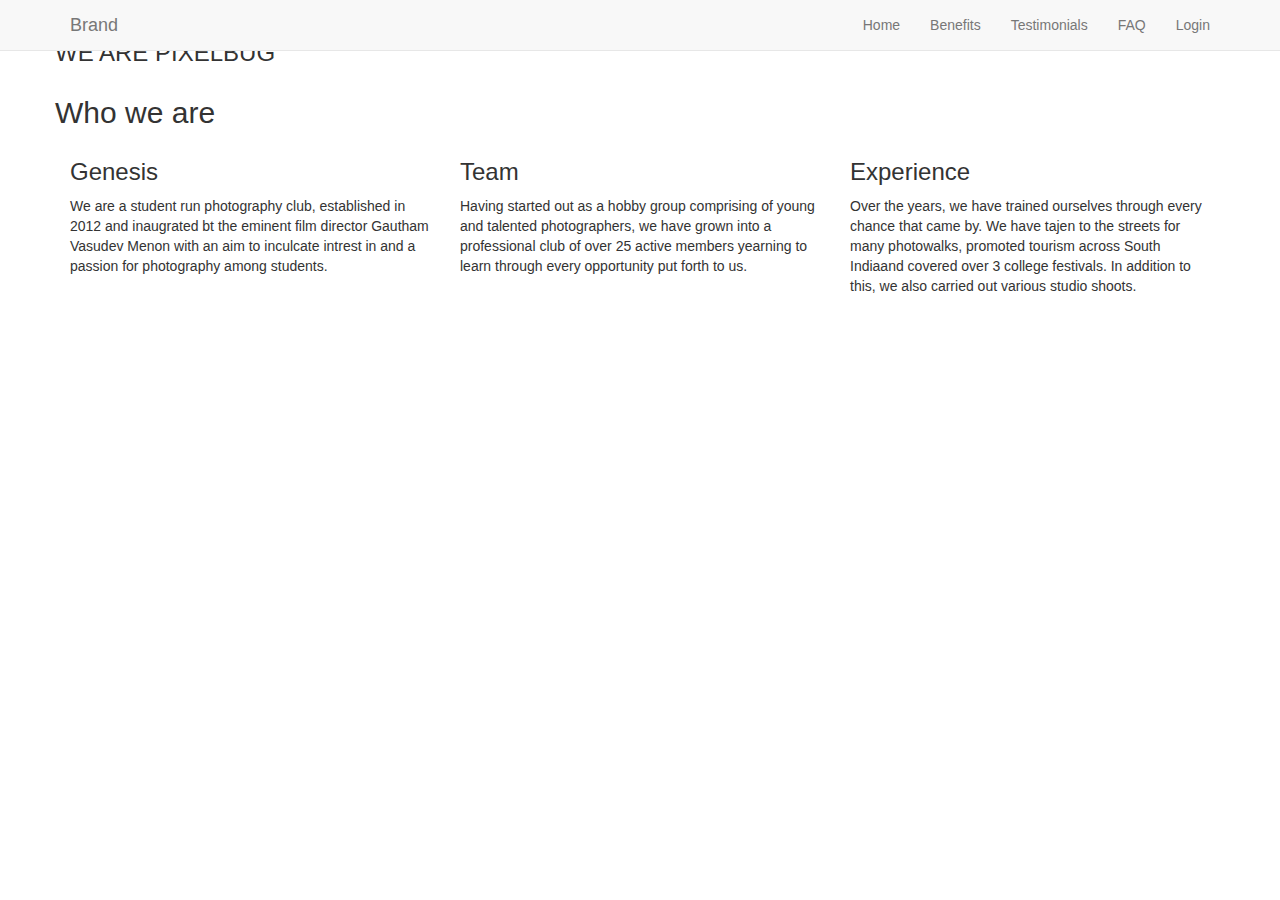
==== index.html @ 9ac20cf8 "what we do section" ====
<!DOCTYPE html>
<html>
<head>
	<meta charset="UTF-8">
	<meta name="viewport" content="width=device-width, initial-scale=1.0">
	<title>Pixelbug</title>
	<script type="text/javascript" src="https://code.jquery.com/jquery-2.2.0.min.js"></script>
	<link rel="stylesheet" type="text/css" href="https://maxcdn.bootstrapcdn.com/bootstrap/3.3.6/css/bootstrap.min.css">
	<script type="text/javascript" scr="https://maxcdn.bootstrapcdn.com/bootstrap/3.3.6/js/bootstrap.min.js"></script>

	<!--FONTS-->
	<link href='https://fonts.googleapis.com/css?family=Oxygen:400,700' rel='stylesheet' type='text/css'>
	<link href='https://fonts.googleapis.com/css?family=Montserrat:400,700' rel='stylesheet' type='text/css'>
	
	<!--Style Sheet-->
	<link rel="stylesheet" type="text/css" href="css/style.css">
</head>
<body>

<nav class="navbar navbar-default navbar-fixed-top">
  <div class="container">
    <!-- Brand and toggle get grouped for better mobile display -->
    <div class="navbar-header">
      <button type="button" class="navbar-toggle collapsed" data-toggle="collapse" data-target="#bs-example-navbar-collapse-1" aria-expanded="false">
        <span class="sr-only">Toggle navigation</span>
        <span class="icon-bar"></span>
        <span class="icon-bar"></span>
        <span class="icon-bar"></span>
      </button>
      <a class="navbar-brand" href="#">Brand</a>
    </div>

    <!-- Collect the nav links, forms, and other content for toggling -->
    <div class="collapse navbar-collapse" id="bs-example-navbar-collapse-1">
      <ul class="nav navbar-nav navbar-right">
        <li><a href="#us">Home<span class="sr-only">(current)</span></a></li>
        <li><a href="#benefits">Benefits</a></li>
        <li><a href="#testimonial">Testimonials</a></li>
      	<li><a href="#faq">FAQ</a></li>
      	<li><a href="login.html">Login</a></li>
      </ul>
    </div><!-- /.navbar-collapse -->
  </div><!-- /.container-fluid -->
</nav>

<header>
 	<div class="container">
 		<div class="row">
 			<img src="images/pixelbug-logo.png">
 			<h3>WE ARE PIXELBUG</h3>
 		</div>
 	</div>
 </header>

<section id="who">
 <div class="container">
 	<div class="row">
 		<h2>Who we are</h2>
 		<div class="col-md-4">
 			<h3>Genesis</h3>
 			<p>We are a student run photography club, established in 2012 and inaugrated bt the eminent film director Gautham Vasudev Menon with an aim to inculcate intrest in and a passion for photography among students.</p>
 		</div>
 		<div class="col-md-4">
 			<h3>Team</h3>
 			<p>Having started out as a hobby group comprising of young and talented photographers, we have grown into a professional club of over 25 active members yearning to learn through every opportunity put forth to us.</p>
 		</div>
 		<div class="col-md-4">
 			<h3>Experience</h3>
 			<p>Over the years, we have trained ourselves through every chance that came by. We have tajen to the streets for many photowalks, promoted tourism across South Indiaand covered over 3 college festivals. In addition to this, we also carried out various studio shoots.</p>
 		</div> 		
 	</div>
 </div>
</section>

<section id="what">
	<div class="container">
		<div></div>
		
	</div>
</section>



</body>
</html>
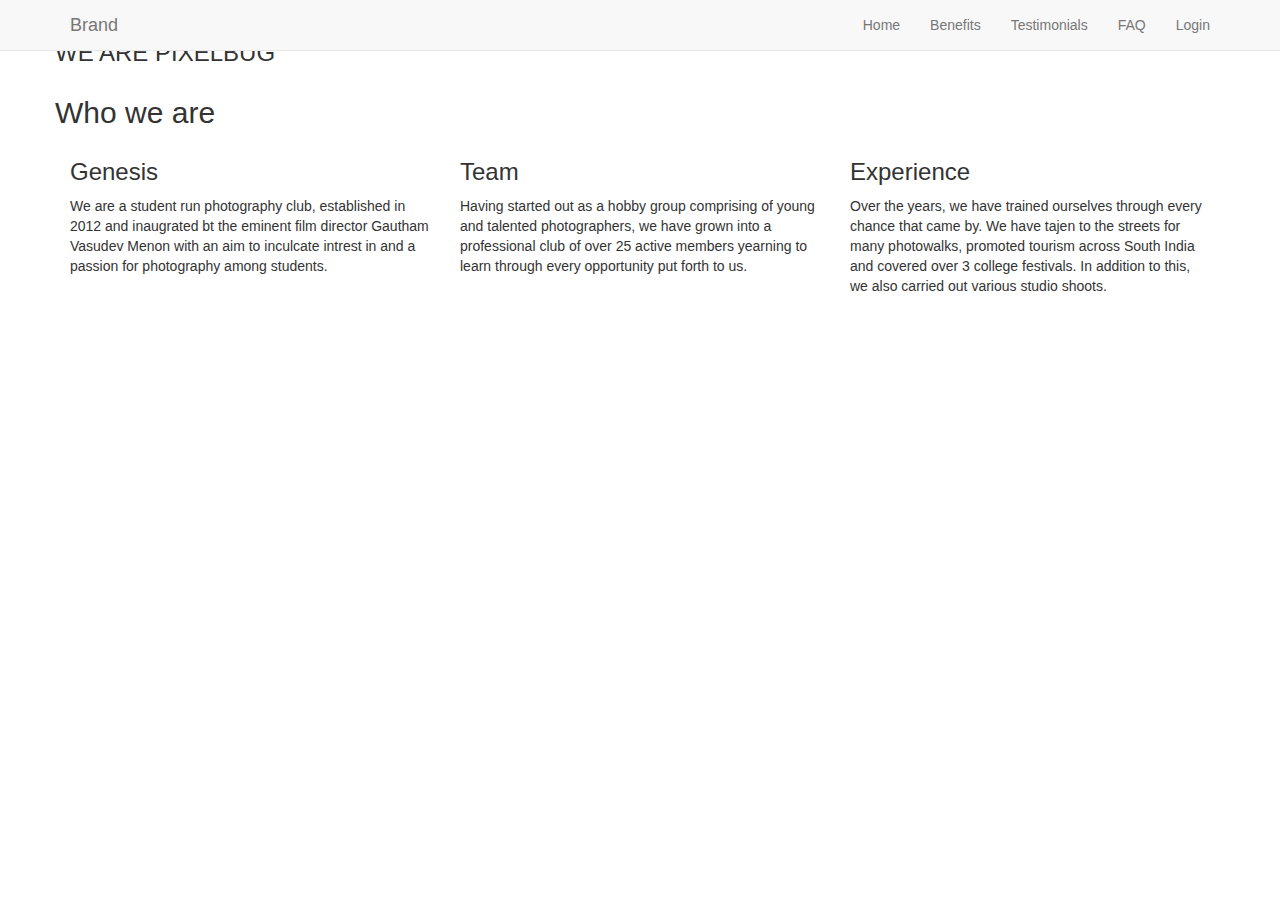
==== commit a876e718: "what we do section" ====
--- a/index.html
+++ b/index.html
@@ -66,7 +66,7 @@
  		</div>
  		<div class="col-md-4">
  			<h3>Experience</h3>
- 			<p>Over the years, we have trained ourselves through every chance that came by. We have tajen to the streets for many photowalks, promoted tourism across South Indiaand covered over 3 college festivals. In addition to this, we also carried out various studio shoots.</p>
+ 			<p>Over the years, we have trained ourselves through every chance that came by. We have tajen to the streets for many photowalks, promoted tourism across South India and covered over 3 college festivals. In addition to this, we also carried out various studio shoots.</p>
  		</div> 		
  	</div>
  </div>
@@ -74,8 +74,9 @@
 
 <section id="what">
 	<div class="container">
-		<div></div>
-		
+		<div>
+			
+		</div>
 	</div>
 </section>
 
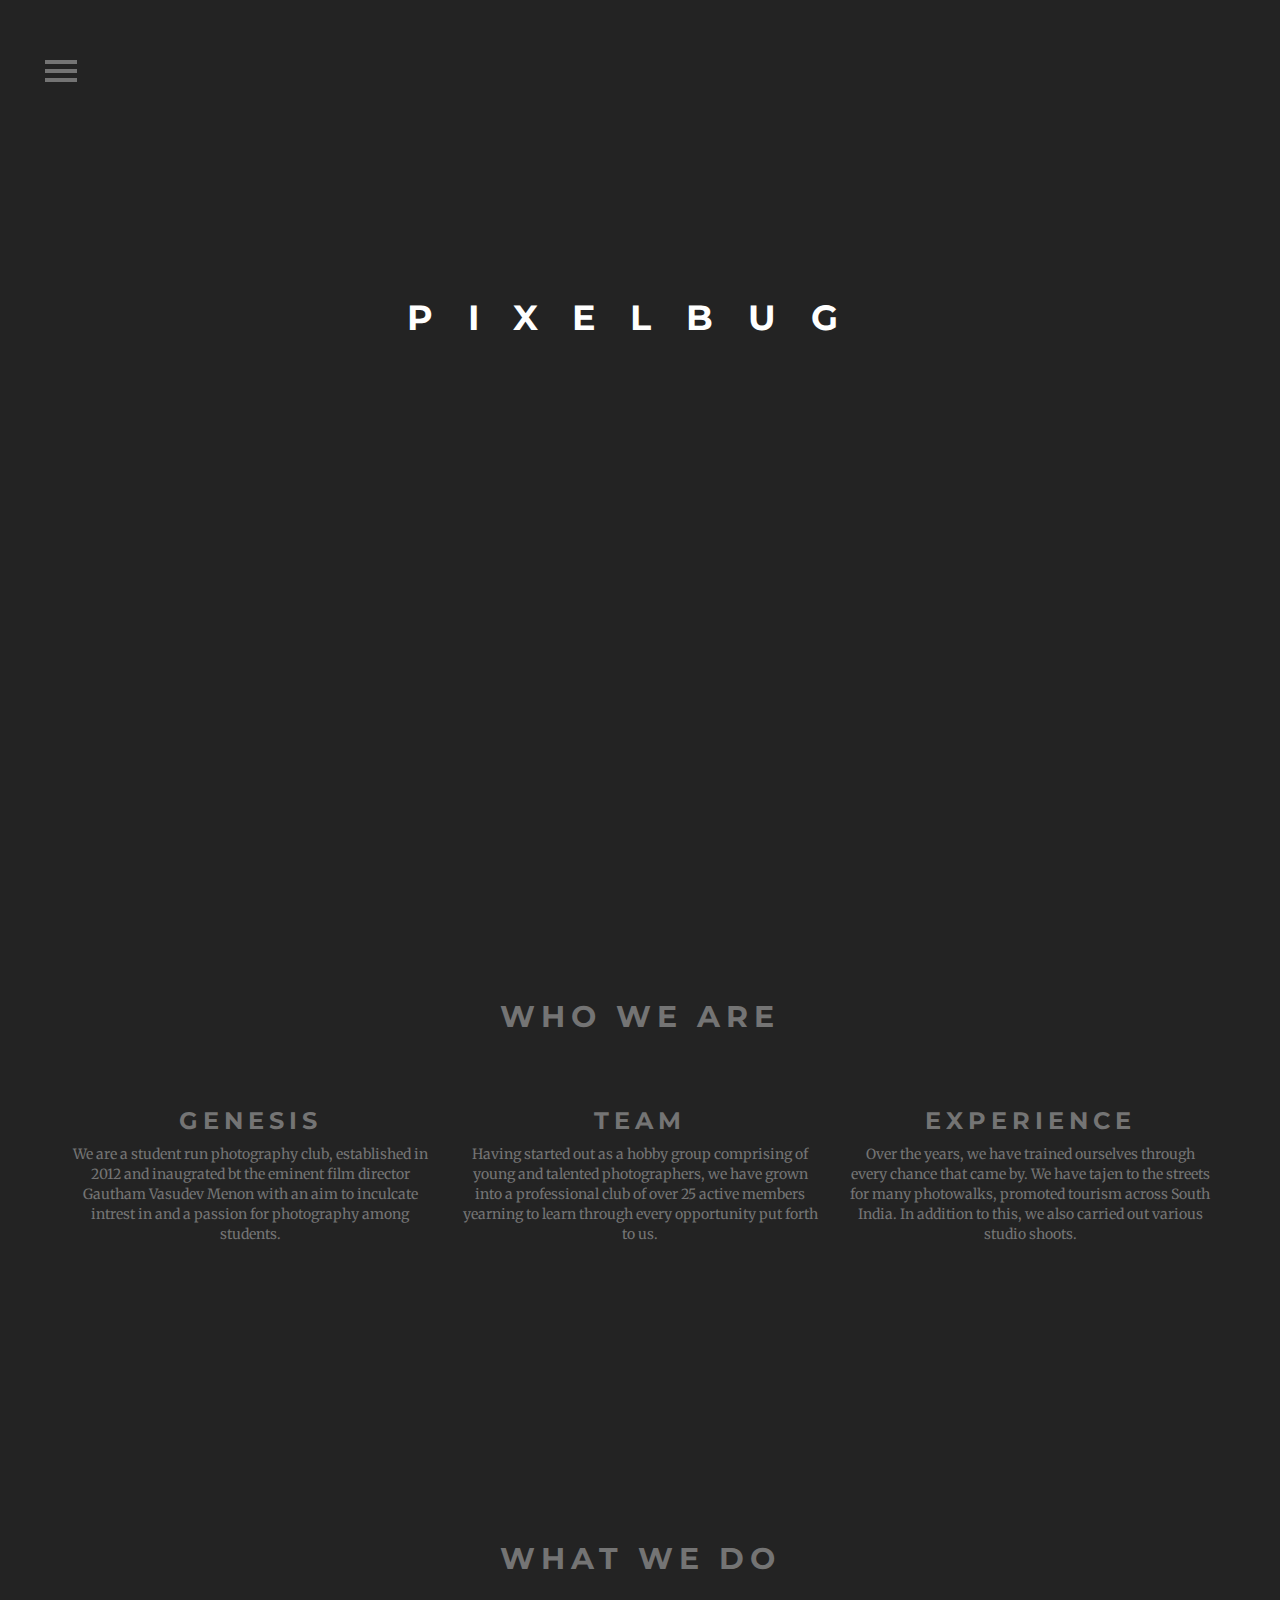
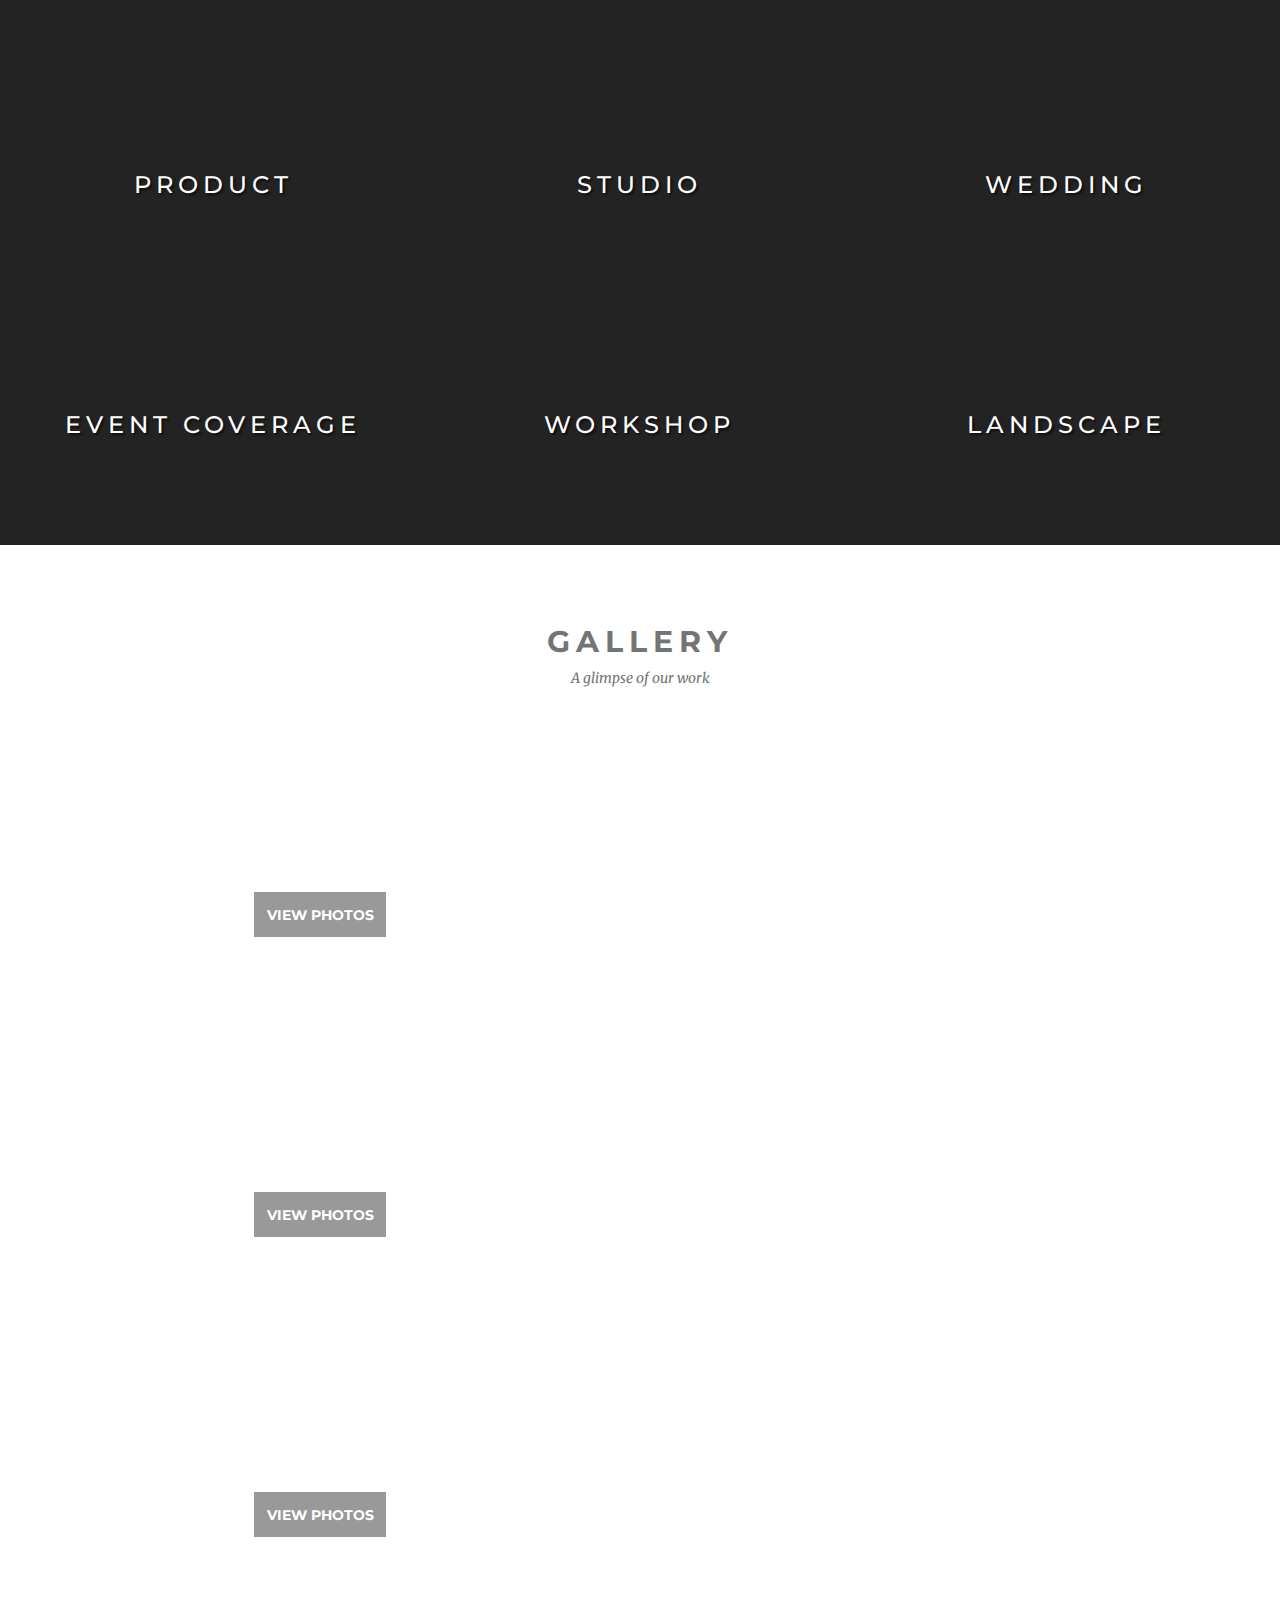
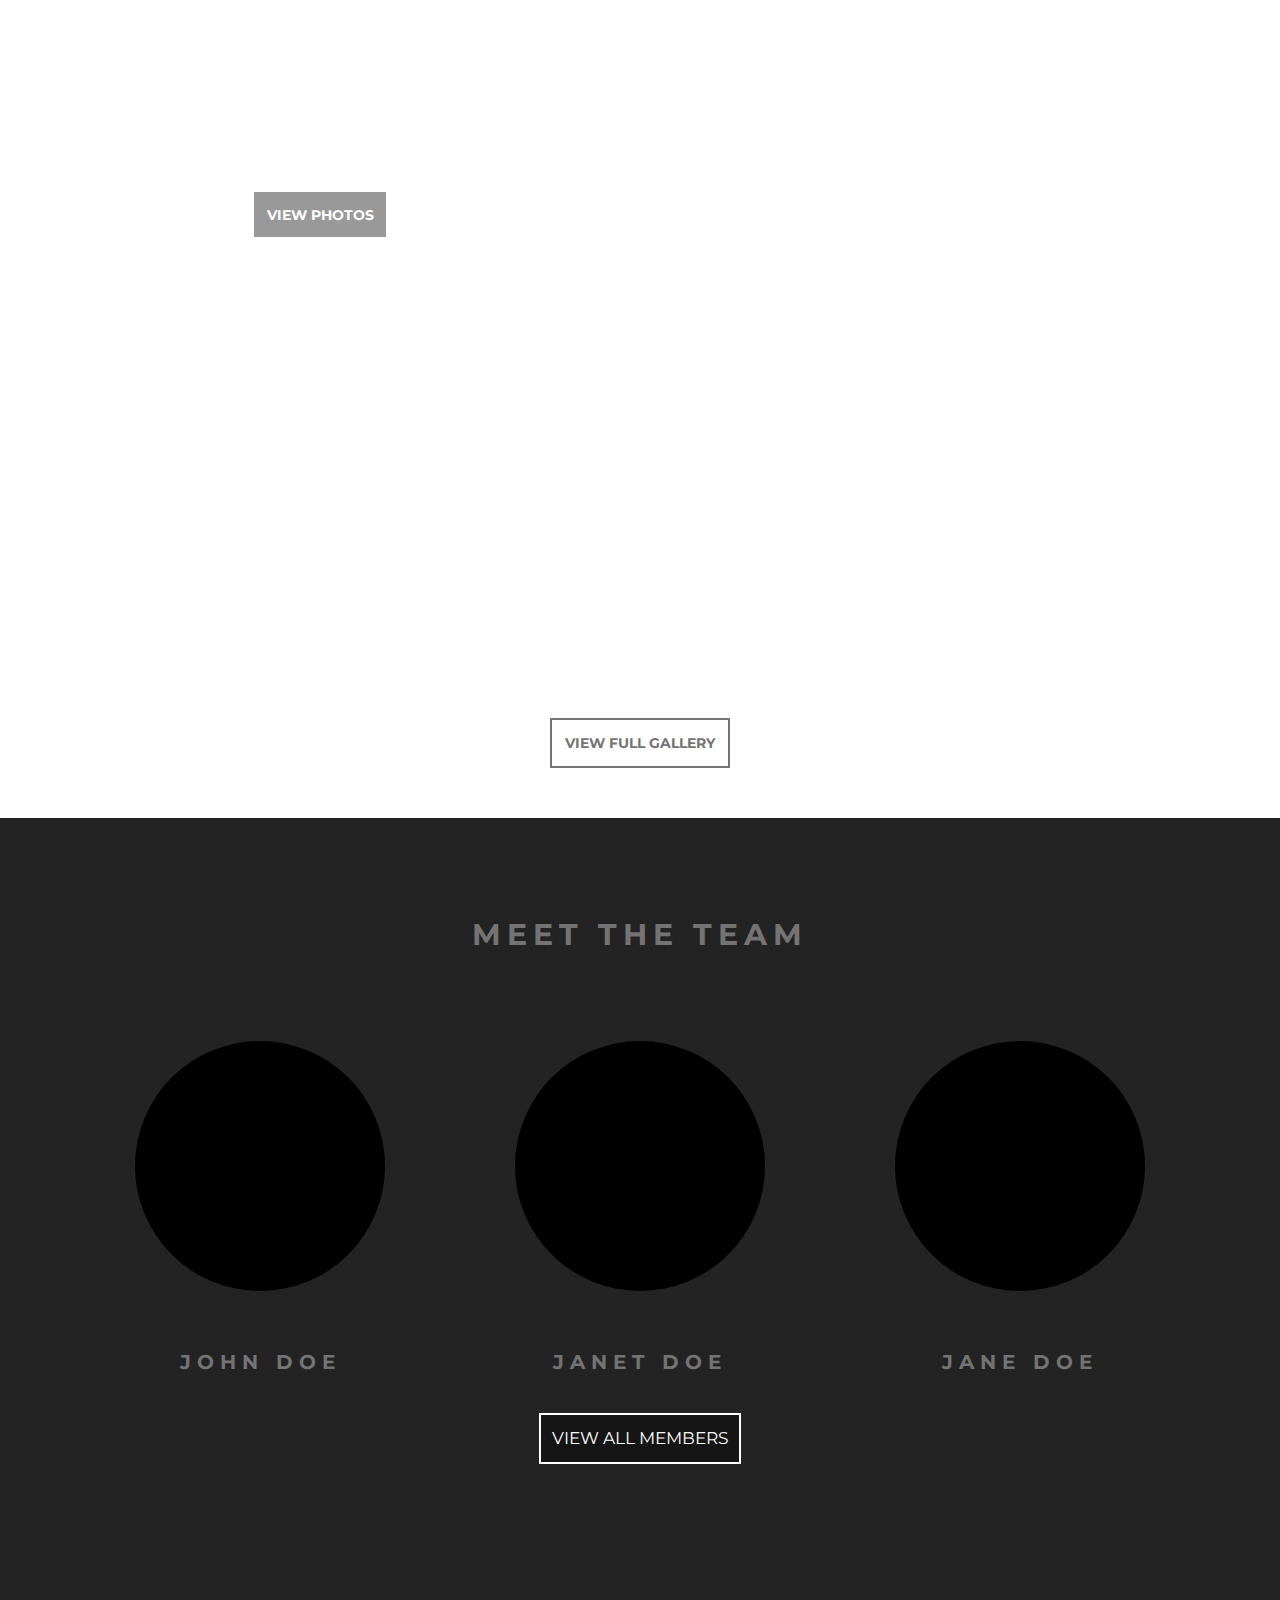
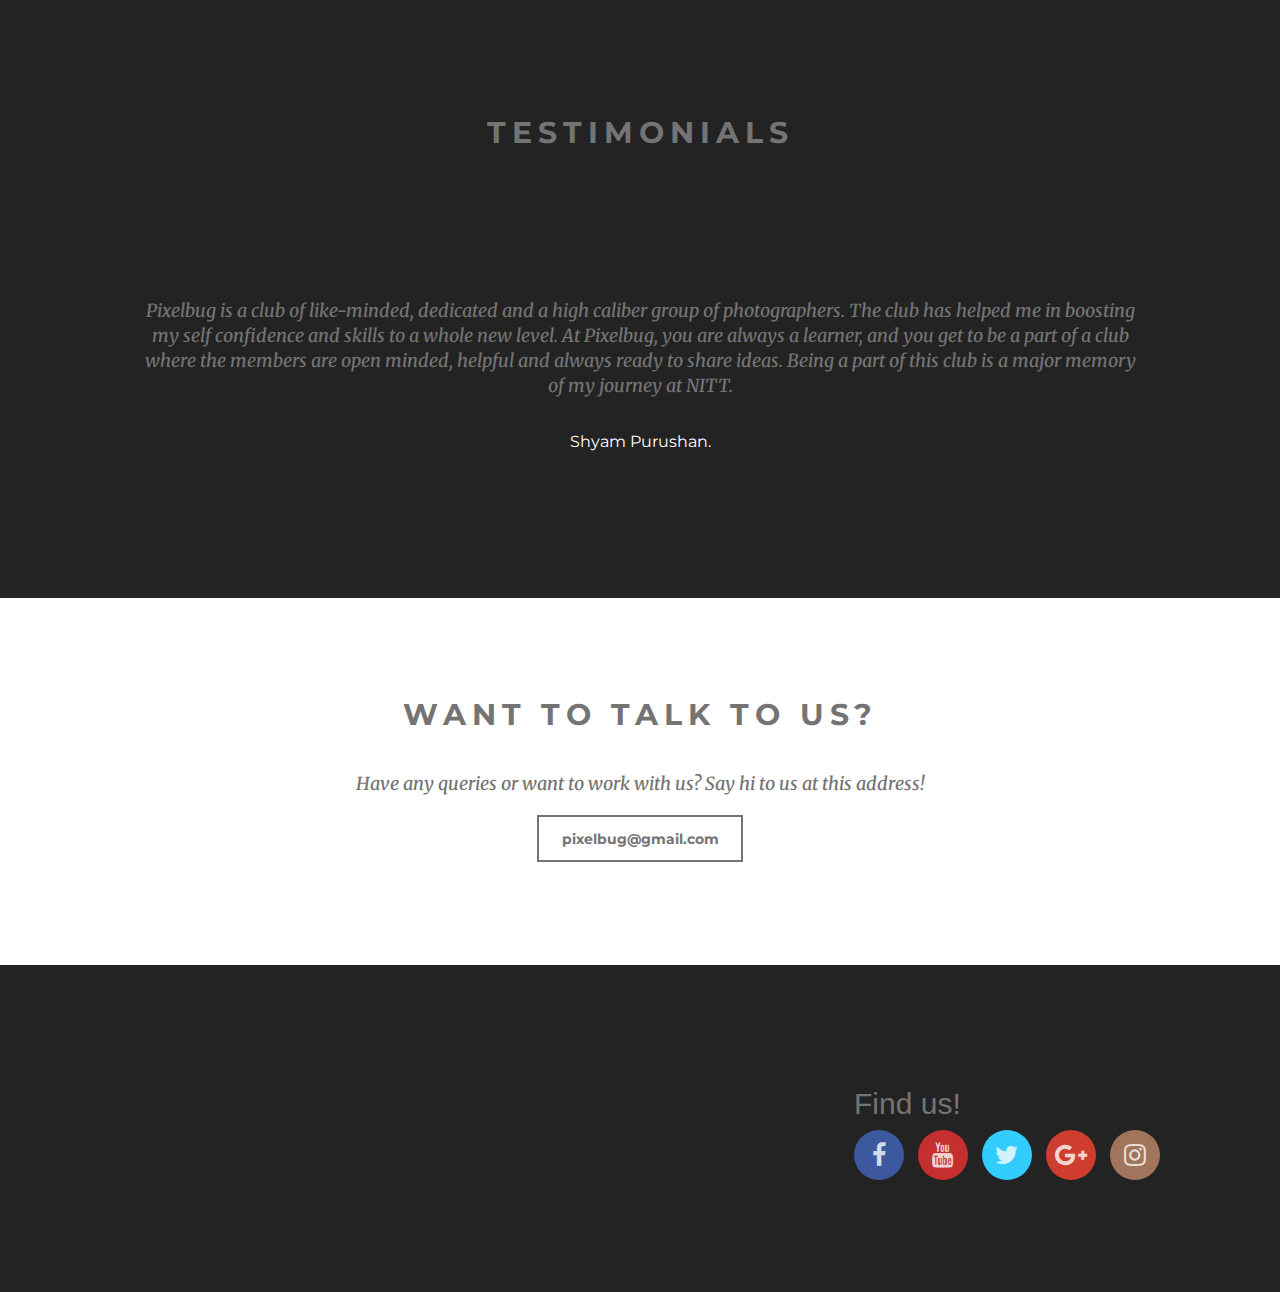
==== commit 84661991: "testimonial changes" ====
--- a/index.html
+++ b/index.html
@@ -4,22 +4,29 @@
 	<meta charset="UTF-8">
 	<meta name="viewport" content="width=device-width, initial-scale=1.0">
 	<title>Pixelbug</title>
-	<script type="text/javascript" src="https://code.jquery.com/jquery-2.2.0.min.js"></script>
-	<link rel="stylesheet" type="text/css" href="https://maxcdn.bootstrapcdn.com/bootstrap/3.3.6/css/bootstrap.min.css">
-	<script type="text/javascript" scr="https://maxcdn.bootstrapcdn.com/bootstrap/3.3.6/js/bootstrap.min.js"></script>
+  <link rel="stylesheet" href="http://maxcdn.bootstrapcdn.com/bootstrap/3.3.6/css/bootstrap.min.css">
+  <script src="https://ajax.googleapis.com/ajax/libs/jquery/1.12.0/jquery.min.js"></script>
+  <script src="http://maxcdn.bootstrapcdn.com/bootstrap/3.3.6/js/bootstrap.min.js"></script>
+  <link rel="stylesheet" type="text/css" href="css/bootstrap.min.css">
+  <script src="js/jquery.js"></script>
+  <script src="js/bootstrap.min.js"></script>
+  <link rel="stylesheet" type="text/css" href="https://maxcdn.bootstrapcdn.com/font-awesome/4.5.0/css/font-awesome.min.css">
+  <script type="text/javascript" src="js/jquery.flexisel.js"></script>
+  <script type="text/javascript" src="js/text-slider.js"></script>
+  <script type="text/javascript" src="js/flickity.min.js"></script>
+  <link rel="stylesheet" type="text/css" href="css/flickity.css">
 
 	<!--FONTS-->
 	<link href='https://fonts.googleapis.com/css?family=Oxygen:400,700' rel='stylesheet' type='text/css'>
 	<link href='https://fonts.googleapis.com/css?family=Montserrat:400,700' rel='stylesheet' type='text/css'>
-	
+	<link href='https://fonts.googleapis.com/css?family=Merriweather:400,700' rel='stylesheet' type='text/css'>
 	<!--Style Sheet-->
 	<link rel="stylesheet" type="text/css" href="css/style.css">
 </head>
 <body>
 
-<nav class="navbar navbar-default navbar-fixed-top">
-  <div class="container">
-    <!-- Brand and toggle get grouped for better mobile display -->
+<!-- <nav class="navbar navbar-default" data-spy="affix" data-offset-top="786">
+  <div class="container-fluid">
     <div class="navbar-header">
       <button type="button" class="navbar-toggle collapsed" data-toggle="collapse" data-target="#bs-example-navbar-collapse-1" aria-expanded="false">
         <span class="sr-only">Toggle navigation</span>
@@ -27,59 +34,239 @@
         <span class="icon-bar"></span>
         <span class="icon-bar"></span>
       </button>
-      <a class="navbar-brand" href="#">Brand</a>
-    </div>
-
-    <!-- Collect the nav links, forms, and other content for toggling -->
+      <a class="navbar-brand" href="#"><img src="images/pixelbug-logo.png" width="75"></a>
+    </div> 
+ 
     <div class="collapse navbar-collapse" id="bs-example-navbar-collapse-1">
       <ul class="nav navbar-nav navbar-right">
         <li><a href="#us">Home<span class="sr-only">(current)</span></a></li>
-        <li><a href="#benefits">Benefits</a></li>
-        <li><a href="#testimonial">Testimonials</a></li>
-      	<li><a href="#faq">FAQ</a></li>
-      	<li><a href="login.html">Login</a></li>
+        <li><a href="#who">About us</a></li>
+      	<li><a href="#what">Work</a></li>
+      	<li><a href="#gallery">Gallery</a></li>
+      	<li><a href="#testimonial">Testimonials</a></li>
+      	<li><a href="#contact">Contact</a></li>
       </ul>
-    </div><!-- /.navbar-collapse -->
-  </div><!-- /.container-fluid -->
-</nav>
-
+    </div>
+  </div>
+</nav> -->
+
+<div id="wrapper">
+ <div class="overlay"></div>
+ <!-- Sidebar -->
+        <nav class="navbar navbar-inverse navbar-fixed-top" id="sidebar-wrapper" role="navigation">
+            <ul class="nav sidebar-nav">
+                <li>
+                    <a href="index.html">HOME</a>
+                </li><!-- 
+                 <li>
+                    <a href="index.html">ABOUT US</a>
+                </li> -->
+                <li>
+                    <a href="gallery.html">GALLERY</a>
+                </li>
+                <li>
+                    <a href="map-index.html">TEAM</a>
+                </li>
+            </ul>
+        </nav>
+        <!-- /#sidebar-wrapper -->
+<div id="page-content-wrapper">
+      <button type="button" class="hamburger is-closed" data-toggle="offcanvas">
+            <span class="hamb-top"></span>
+            <span class="hamb-middle"></span>
+			<span class="hamb-bottom"></span>
+      </button>
 <header>
  	<div class="container">
  		<div class="row">
- 			<img src="images/pixelbug-logo.png">
- 			<h3>WE ARE PIXELBUG</h3>
+ 			<!-- <img src="images/pixelbug-logo.png">
+ --> 			<h3>PIXELBUG</h3>
+ 		
  		</div>
  	</div>
  </header>
 
+
+
 <section id="who">
  <div class="container">
  	<div class="row">
- 		<h2>Who we are</h2>
+ 		<h2>WHO WE ARE</h2>
  		<div class="col-md-4">
- 			<h3>Genesis</h3>
+ 			<h3>GENESIS</h3>
  			<p>We are a student run photography club, established in 2012 and inaugrated bt the eminent film director Gautham Vasudev Menon with an aim to inculcate intrest in and a passion for photography among students.</p>
  		</div>
  		<div class="col-md-4">
- 			<h3>Team</h3>
+ 			<h3>TEAM</h3>
  			<p>Having started out as a hobby group comprising of young and talented photographers, we have grown into a professional club of over 25 active members yearning to learn through every opportunity put forth to us.</p>
  		</div>
  		<div class="col-md-4">
- 			<h3>Experience</h3>
- 			<p>Over the years, we have trained ourselves through every chance that came by. We have tajen to the streets for many photowalks, promoted tourism across South India and covered over 3 college festivals. In addition to this, we also carried out various studio shoots.</p>
+ 			<h3>EXPERIENCE</h3>
+ 			<p>Over the years, we have trained ourselves through every chance that came by. We have tajen to the streets for many photowalks, promoted tourism across South India. In addition to this, we also carried out various studio shoots.</p>
  		</div> 		
  	</div>
  </div>
 </section>
 
 <section id="what">
-	<div class="container">
-		<div>
-			
-		</div>
-	</div>
-</section>
-
+	<div class="container-fluid">
+		<h2>WHAT WE DO</h2>
+		<div class="col-md-4 sample" id="products">
+			<h3>PRODUCT</h3>
+			
+		</div>
+		<div class="col-md-4 sample" id="studio">
+			<h3>STUDIO</h3>
+			
+		</div>
+		<div class="col-md-4 sample" id="wedding">
+			<h3>WEDDING</h3>
+			
+		</div>
+		<div  id="event" class="col-md-4 sample">
+			<h3>EVENT COVERAGE</h3>
+			
+		</div>
+		<div class="col-md-4 sample" id="workshop">
+			<h3>WORKSHOP</h3>
+			
+		</div>
+		<div class="col-md-4 sample" id="landscape">
+			<h3>LANDSCAPE</h3>
+			
+		</div>
+	</div>
+</section>
+
+<section id="gallery">
+	<h2>GALLERY</h2>
+	<p>A glimpse of our work</p>
+	    <div class="gallery js-flickity" data-flickity-options='{ "wrapAround": true }'>
+		  <div class="gallery-cell" id="festember"><h3>FESTEMBER</h3><button class="photo">VIEW PHOTOS</button></div>
+		  <div class="gallery-cell" id="pragyan"><h3>PRAGYAN</h3><button class="photo">VIEW PHOTOS</button></div>
+		  <div class="gallery-cell" id="nittfest"><h3>NITTFEST</h3><button class="photo">VIEW PHOTOS</button></div>
+		  <div class="gallery-cell" id="sportsfete"><h3>SPORTSFETE</h3><button class="photo">VIEW PHOTOS</button></div>
+		  <div class="gallery-cell"></div>
+		</div>
+		<button class="full-gallery">VIEW FULL GALLERY</button>
+
+</section>
+
+<section id="team">
+	<div class="container">
+		<h2>MEET THE TEAM</h2>
+		<div class="col-md-4">
+			<div class="team-pic"></div>
+			<h3>JOHN DOE</h3>
+		</div>
+		<div class="col-md-4">
+			<div class="team-pic"></div>
+			<h3>JANET DOE</h3>
+		</div>
+		<div class="col-md-4">
+			<div class="team-pic"></div>
+			<h3>JANE DOE</h3>
+		</div>
+		<button>VIEW ALL MEMBERS</button>
+	</div>
+</section>
+
+<section id="testimonial">
+	<div class="container">
+		<h2>TESTIMONIALS</h2>
+		<div class="slide">
+			<div class="slider-item quote">
+			<h3 class="paragraph">
+				Pixelbug is a club of like-minded, dedicated and a high caliber group of photographers. The club has helped me in boosting my self confidence and skills to a whole new level. At Pixelbug, you are always a learner, and you get to be a part of a club where the members are open minded, helpful and always ready to share ideas. Being a part of this club is a major memory of my journey at NITT.
+
+			</h3>
+			<p class="white">
+				Shyam Purushan.	
+			</p>
+			</div>
+			<div class="slider-item quote">
+			<h3 class="paragraph">
+				It was a great experience starting the club from it's seed. Sowed the seeds along with Pranav and it has reached great heights now.
+
+			</h3>
+			<p class="white">
+				Palaniappan.
+			</p>
+			</div>
+
+		<script>
+			$('.slide').textSlider({
+
+			timeout: 5000,
+			slideTime: 750,
+			loop: 1
+
+			});
+
+		</script>
+		</div>
+	</div>
+</section>
+
+<section id="contact">
+	<div class="container">
+	<h2>WANT TO TALK TO US?</h2>
+	<h3>Have any queries or want to work with us? Say hi to us at this address!</h3>
+	<button>pixelbug@gmail.com</button>
+	</div>
+</section>
+
+<footer>
+	<div class="container">
+		<div class="col-md-8">
+			
+		</div>
+		<div class="col-md-4">
+				<h2>Find us!</h2>
+					<ul class="social-icons icon-circle list-unstyled list-inline"> 
+				   <li> <a href="#"><i class="fa fa-facebook"></i></a></li> 
+				    <li> <a href="#"><i class="fa fa-youtube"></i></a></li>
+			       <li> <a href="#"><i class="fa fa-twitter"></i></a></li>
+			        <li> <a href="#"><i class="fa fa-google-plus"></i></a></li> 
+			         <li> <a href="#"><i class="fa fa-instagram"></i></a></li> 
+	         	</ul>
+			</div>
+	</div>
+</footer>
+
+</div>
+</div>
+
+<script>
+	$(document).ready(function () {
+  var trigger = $('.hamburger'),
+      overlay = $('.overlay'),
+     isClosed = false;
+
+    trigger.click(function () {
+      hamburger_cross();      
+    });
+
+    function hamburger_cross() {
+
+      if (isClosed == true) {          
+        overlay.hide();
+        trigger.removeClass('is-open');
+        trigger.addClass('is-closed');
+        isClosed = false;
+      } else {   
+        overlay.show();
+        trigger.removeClass('is-closed');
+        trigger.addClass('is-open');
+        isClosed = true;
+      }
+  }
+  
+  $('[data-toggle="offcanvas"]').click(function () {
+        $('#wrapper').toggleClass('toggled');
+  });  
+});
+</script>
 
 
 </body>
--- a/css/style.css
+++ b/css/style.css
@@ -0,0 +1,945 @@
+body{
+	background-color: #232323;
+	color: #747474;
+}
+
+header{
+	background-size: cover;
+	background-image: url("header.jpg");
+	height: 100vh;
+	margin: 0 auto;
+	background-position-y:30%;
+}
+
+header h3{
+	font-family: "Montserrat", sans-serif;
+	text-align: center;
+	color: white;
+	font-weight: bold;
+	font-size: 35px;
+	letter-spacing: 35px;
+	line-height: 17;
+}
+
+header img{
+	width: 300px;
+	margin: 100px auto;
+	display: block;
+	margin-bottom: 0px;
+
+}
+
+nav {
+	z-index: 1;
+}
+
+section{
+	padding-bottom: 8%;
+}
+
+.navbar>.container .navbar-brand, .navbar>.container-fluid .navbar-brand{
+	margin-top: -10px;
+	padding-top: 0px;
+}
+
+.navbar-default{
+	background: rgba(35,35,35,0.5);
+	border: none;
+	padding-top: 10px;
+	padding-bottom: 10px;
+}
+
+.navbar{
+	border-radius: 0!important;
+}
+
+.navbar-default .navbar-nav>li>a{
+/*	font-weight: bold;*/
+	color: white;
+	font-family: "Montserrat", sans-serif;
+}
+
+.affix {
+      top: 0;
+      width: 100%;
+  }
+
+  .affix + .container-fluid {
+      padding-top: 70px;
+  }
+
+#what > .container-fluid{
+	padding-left: 0px;
+	padding-right: 0px;
+}
+
+/*.sample{
+
+	background-image: url('../images/header.jpg');
+	background-size: 120%;
+	height: 300px;
+	transition: all 0.2s ease-in;
+	padding: 0px;
+}
+
+.sample:hover{
+	background-size:122%;
+}*/
+
+#event{
+	background: url('../images/event.jpg') no-repeat center;
+	background-size: 100%;
+	transition: all 0.2s ease-in;
+}
+
+
+#products{
+	background: url('../images/products.jpg') no-repeat center;
+	background-size: 100%;
+	transition: all 0.2s ease-in;
+}
+
+
+#studio{
+	background: url('../images/studio.jpg') no-repeat center;
+	background-size: 100%;
+	transition: all 0.2s ease-in;
+	background-position-y:10%;
+}
+
+
+#wedding{
+	background: url('../images/wedding.jpg') no-repeat center;
+	background-size: 100%;
+	transition: all 0.2s ease-in;
+}
+
+
+#workshop{
+	background: url('../images/workshop.jpg') no-repeat center;
+	background-size: 100%;
+	transition: all 0.2s ease-in;
+}
+
+
+#landscape{
+	background: url('../images/landscape.jpg') no-repeat center;
+	background-size: 120%;
+	transition: all 0.2s ease-in;
+}
+
+
+#products:hover, #event:hover, #studio:hover, #wedding:hover, #workshop:hover, #landscape:hover{
+	background-size: 112%;
+}
+
+#landscape:hover{
+	background-size: 132%;
+}
+
+#what h3{
+	font-family: "Montserrat", sans-serif;
+	letter-spacing: 5px;
+	color: white;
+	line-height: 10;
+	margin-top: 0px;
+	margin-bottom: 0px;
+	text-shadow: 2px 2px 2px rgba(0, 0, 0, 0.59);
+
+}
+
+#who h3{
+	font-weight: bold;
+	font-family: "Montserrat", sans-serif;
+	letter-spacing: 5px;
+} 
+
+#what h2{
+	font-weight: bold;
+	font-family: "Montserrat", sans-serif;
+	padding-top: 80px;
+	padding-bottom: 80px;
+	font-size: 30px;
+	letter-spacing: 6px;
+
+}
+
+
+#who h2{
+	font-weight: bold;
+	font-family: "Montserrat", sans-serif;
+	padding-top: 80px;
+	padding-bottom: 45px;
+	font-size: 30px;
+	letter-spacing: 6px;
+
+}
+
+.team-pic{
+	background-color: black;
+	height: 250px;
+	width: 250px;
+	border-radius: 50%;
+	margin: 0 auto;
+}
+
+#team{
+	text-align: center;
+}
+
+#team h2{
+	font-weight: bold;
+	font-family: "Montserrat", sans-serif;
+	padding-top: 80px;
+	padding-bottom: 80px;
+	font-size: 30px;
+	letter-spacing: 6px;
+
+}
+
+#team button{
+	padding:1%;
+	font-family: "Montserrat", sans-serif;
+	background-color: rgba(0,0,0,0.4);
+	border:2px solid white;
+	font-size: 17px;
+	color: white;
+	transition: all 0.2s ease;
+}
+
+#team button:hover{
+	background-color: rgba(0,0,0,0.8);
+}
+
+#team h3{
+	font-weight: bold;
+	font-family: "Montserrat", sans-serif;
+	padding-top: 40px;
+	padding-bottom: 30px;
+	font-size: 20px;
+	letter-spacing: 6px;
+
+}
+
+
+#who {
+	text-align: center;
+	background: url("../images/taking-pic.jpg") no-repeat center;
+	background-size: cover;
+	padding-bottom: 10%;
+}
+
+#what{
+	text-align: center;
+	padding-bottom: 0px;
+}
+
+.picture{
+	border-radius: 50%;
+	background-color: black;
+	width: 100px;
+	height: 100px;
+	margin: 0 auto;
+	display: block;
+}
+
+/*FOR GALLERTY*/
+.gallery-cell {
+  width: 50%;
+  height: 300px;
+}
+
+#festember{
+	background: url("../images/festember/1.jpg") no-repeat center;
+	background-size: cover;
+}
+
+#pragyan{
+	background: url("../images/pragyan.jpg") no-repeat center;
+	background-size: cover;
+}
+
+#nittfest{
+	background: url("../images/nittfest.jpg") no-repeat center;
+	background-size: cover;
+}
+
+#sportsfete{
+	background: url("../images/sportsfete.jpg") no-repeat center;
+	background-size: cover;
+	background-position-y:-150px;
+}
+
+
+.photo{
+	background-color: rgba(0,0,0,0.4);
+	padding: 2%;
+	font-family: "Montserrat", sans-serif;
+	font-weight: bold;
+	color: white;
+	border:2px solid white;
+	transition: background-color 0.3s ease-in;
+	margin-top: 5px;
+}
+
+.full-gallery{
+	background-color: rgba(255,255,255,1);
+	padding: 1%;
+	font-family: "Montserrat", sans-serif;
+	font-weight: bold;
+	color: #747474;
+	border:2px solid #747474;
+	transition: all 0.3s ease-in;
+	margin-top: 60px;
+	margin-bottom: 50px;
+}
+
+.full-gallery:hover{
+	color: #333;
+	border: 2px solid #333;
+}
+
+.photo:hover {
+	background-color: rgba(0,0,0,0.8);
+}
+
+#gallery h3{
+	font-family: "Montserrat", sans-serif;
+	letter-spacing: 5px;
+	color: white;
+	padding-top: 90px;
+	margin-top: 0px;
+}
+
+#gallery{
+	text-align: center;
+	background-color: white;
+	padding-bottom: 0;
+}
+
+
+
+#gallery h2{
+	font-weight: bold;
+	margin-top: 0px;
+	font-family: "Montserrat", sans-serif;
+	padding-top: 80px;
+	font-size: 30px;
+	letter-spacing: 6px;
+
+}
+
+#gallery p{
+	font-family: "Merriweather",serif;
+	font-style: italic;
+	padding-bottom: 60px;
+}
+
+#who p{
+	font-family: "Merriweather",serif;
+/*	font-style: italic;*/
+	padding-bottom: 60px;
+}
+
+#testimonial{
+	text-align: center;
+	font-family: "Montserrat",sans-serif;
+	background: url("../images/testimonials.jpg") no-repeat center;
+	background-size: cover;
+}
+
+#testimonial h2{
+	font-weight: bold;
+	font-size: 30px;
+	letter-spacing: 6px;
+
+}
+
+#testimonial h3{
+	font-family: "Merriweather", sans-serif;
+	margin-bottom: 10px;
+	padding: 6%;
+	padding-bottom: 2%;
+	line-height: 25px;
+	font-style: italic;
+	font-size: 18px;
+
+}
+
+#testimonial p{
+	font-size: 16px;
+	margin-bottom: 0;
+}
+
+.white{
+	color: white;
+}
+
+#contact{
+	text-align: center;
+	background-color: white;
+}
+
+#contact h2{
+	font-weight: bold;
+	padding-top: 80px;
+	font-size: 30px;
+	letter-spacing: 6px;
+	font-family: "Montserrat",sans-serif;
+}
+
+#contact h3{
+	font-family: "Merriweather", sans-serif;
+	margin-bottom: 10px;
+	padding: 6%;
+	padding-bottom: 1%;
+	padding-top: 2%;1
+	line-height: 25px;
+	font-style: italic;
+	font-size: 18px;
+
+}
+
+#contact button{
+	background-color: transparent;
+	padding: 2%;
+	padding-top: 1%;
+	padding-bottom: 1%;
+	border:2px solid #747474;
+	font-weight: bold;
+	font-family: "Montserrat",sans-serif;
+}
+
+
+.social-icons .fa {
+	font-size: 1.8em;
+}
+
+.social-icons .fa {
+	width: 50px;
+	height: 50px;
+	line-height: 50px;
+	text-align: center;
+	color: #FFF;
+	color: rgba(255, 255, 255, 0.8);
+	-webkit-transition: all 0.3s ease-in-out;
+	-moz-transition: all 0.3s ease-in-out;
+	-ms-transition: all 0.3s ease-in-out;
+	-o-transition: all 0.3s ease-in-out;
+	transition: all 0.3s ease-in-out;
+}
+
+.social-icons.icon-circle .fa{ 
+	border-radius: 50%;
+}
+.social-icons.icon-rounded .fa{
+	border-radius:5px;
+}
+.social-icons.icon-flat .fa{
+	border-radius: 0;
+}
+
+.social-icons .fa:hover, .social-icons .fa:active {
+	color: #FFF;
+	-webkit-box-shadow: 1px 1px 3px #333;
+	-moz-box-shadow: 1px 1px 3px #333;
+	box-shadow: 1px 1px 3px #333; 
+}
+.social-icons.icon-zoom .fa:hover, .social-icons.icon-zoom .fa:active { 
+ 	-webkit-transform: scale(1.1);
+	-moz-transform: scale(1.1);
+	-ms-transform: scale(1.1);
+	-o-transform: scale(1.1);
+	transform: scale(1.1); 
+}
+.social-icons.icon-rotate .fa:hover, .social-icons.icon-rotate .fa:active { 
+	-webkit-transform: scale(1.1) rotate(360deg);
+	-moz-transform: scale(1.1) rotate(360deg);
+	-ms-transform: scale(1.1) rotate(360deg);
+	-o-transform: scale(1.1) rotate(360deg);
+	transform: scale(1.1) rotate(360deg);
+}
+ 
+
+.social-icons .fa-facebook,.social-icons .fa-facebook-square{background-color:#3C599F;}  
+.social-icons .fa-google-plus,.social-icons .fa-google-plus-square{background-color:#CF3D2E;}
+.social-icons .fa-linkedin,.social-icons .fa-linkedin-square{background-color:#0085AE;} 
+.social-icons .fa-twitter,.social-icons .fa-twitter-square{background-color:#32CCFE;} 
+.social-icons .fa-instagram{background-color:#A1755C;}
+.social-icons .fa-youtube,.social-icons .fa-youtube-play,.social-icons .fa-youtube-square{background-color:#C52F30;}
+ 
+
+footer{
+	padding: 5%;
+	padding-top: 8%;
+	padding-bottom: 8%;
+}
+
+
+/*IMAGES COLLAGE*/
+
+.picture-display{
+	height: 100vh;
+	background-color: #EBEBEB;
+	position: fixed;
+	background-image: url(../images/festember/1.jpg);
+	background-repeat: no-repeat;
+	background-position: center;
+	background-size: cover;
+}
+
+.picture-collage li{
+	display: inline;
+}
+
+.picture-collage h2{
+	font-family: "Montserrat", sans-serif;
+	margin-bottom: 40px;
+	letter-spacing: 5px;
+	font-size: 50px;
+
+}
+
+
+.picture-collage{
+	padding-right: 0;
+	padding-left: 35px;
+	float: right!important;
+}
+
+.picture-collage ul{
+	padding-left: 0;
+}
+
+.picture-collage img{
+	padding-right: 10px;
+	padding-bottom: 10px;
+}
+
+.the-team{
+	text-align: center;
+	background-color: white;
+	font-family: "Montserrat",sans-serif;
+}
+
+.the-team h2{
+	margin-top: 0px;
+	padding-top: 55px;
+	padding-bottom: 50px;
+	font-weight: bold;
+	letter-spacing: 5px;
+}
+
+.the-team h3{
+	font-weight: bold;
+	letter-spacing: 5px;
+	padding-top: 20px;
+}
+
+.the-team p{
+	margin-bottom: 50px;
+}
+
+.person-pic{
+	background-color: black;
+	height: 300px;
+}
+
+.about-them p{
+	text-align: left;
+	padding-right: 10px;
+	font-family:"Merriweather",serif; 
+}
+
+.about-them h3{
+	text-align: left;
+}
+
+.the-team > .row{
+	margin-bottom: 40px;
+}
+
+
+
+
+
+
+
+
+
+
+
+
+
+body {
+    position: relative;
+    overflow-x: hidden;
+}
+body,
+html { height: 100%;}
+.nav .open > a, 
+.nav .open > a:hover, 
+.nav .open > a:focus {background-color: transparent;}
+
+/*-------------------------------*/
+/*           Wrappers            */
+/*-------------------------------*/
+
+#wrapper {
+    padding-left: 0;
+    -webkit-transition: all 0.5s ease;
+    -moz-transition: all 0.5s ease;
+    -o-transition: all 0.5s ease;
+    transition: all 0.5s ease;
+}
+
+#wrapper.toggled {
+    padding-left: 220px;
+}
+
+#sidebar-wrapper {
+    z-index: 1000;
+    left: 220px;
+    width: 0;
+    height: 100%;
+    margin-left: -220px;
+    overflow-y: auto;
+    overflow-x: hidden;
+    background: transparent;
+    -webkit-transition: all 0.5s ease;
+    -moz-transition: all 0.5s ease;
+    -o-transition: all 0.5s ease;
+    transition: all 0.5s ease;
+}
+
+#sidebar-wrapper::-webkit-scrollbar {
+  display: none;
+}
+
+#wrapper.toggled #sidebar-wrapper {
+    width: 220px;
+}
+
+#page-content-wrapper {
+    width: 100%;
+}
+
+#wrapper.toggled #page-content-wrapper {
+    position: absolute;
+    margin-right: -220px;
+}
+
+/*-------------------------------*/
+/*     Sidebar nav styles        */
+/*-------------------------------*/
+
+.sidebar-nav {
+    position: absolute;
+    top: 0;
+    width: 220px;
+    margin: 0;
+    padding: 0;
+    list-style: none;
+}
+
+.sidebar-nav li {
+    position: relative; 
+    line-height: 20px;
+    display: inline-block;
+    width: 100%;
+}
+
+/*.sidebar-nav li:before {
+    content: '';
+    position: absolute;
+    top: 0;
+    left: 0;
+    z-index: -1;
+    height: 100%;
+    width: 3px;
+    background-color: #1c1c1c;
+    -webkit-transition: width .2s ease-in;
+      -moz-transition:  width .2s ease-in;
+       -ms-transition:  width .2s ease-in;
+            transition: width .2s ease-in;
+
+}*/
+   
+}
+.sidebar-nav li:hover:before,
+.sidebar-nav li.open:hover:before {
+    width: 100%;
+    -webkit-transition: width .2s ease-in;
+      -moz-transition:  width .2s ease-in;
+       -ms-transition:  width .2s ease-in;
+            transition: width .2s ease-in;
+
+}
+
+.sidebar-nav li a {
+    display: block;
+    color: #797979;
+    font-family: "Montserrat", sans-serif;
+    font-size: 20px;
+    text-decoration: none;
+    padding: 10px 15px 10px 30px;    
+    padding-top: 35px;
+}
+
+.sidebar-nav li a:hover,
+.sidebar-nav li a:active,
+.sidebar-nav li a:focus,
+.sidebar-nav li.open a:hover,
+.sidebar-nav li.open a:active,
+.sidebar-nav li.open a:focus{
+ 	
+}
+
+.sidebar-nav > .sidebar-brand {
+    height: 65px;
+    font-size: 20px;
+    line-height: 44px;
+}
+.sidebar-nav .dropdown-menu {
+    position: relative;
+    width: 100%;
+    padding: 0;
+    margin: 0;
+    border-radius: 0;
+    border: none;
+  /*  background-color: #222;*/
+    box-shadow: none;
+}
+
+/*-------------------------------*/
+/*       Hamburger-Cross         */
+/*-------------------------------*/
+
+.hamburger {
+  position: fixed;
+  top: 55px;  
+  z-index: 999;
+  display: block;
+  width: 32px;
+  height: 32px;
+  margin-left: 45px;
+  background: transparent;
+  border: none;
+}
+.hamburger:hover,
+.hamburger:focus,
+.hamburger:active {
+  outline: none;
+}
+.hamburger.is-closed:before {
+  content: '';
+  display: block;
+  width: 100px;
+  font-size: 14px;
+  color: #fff;
+  line-height: 32px;
+  text-align: center;
+  opacity: 0;
+  -webkit-transform: translate3d(0,0,0);
+  -webkit-transition: all .35s ease-in-out;
+}
+.hamburger.is-closed:hover:before {
+  opacity: 1;
+  display: block;
+  -webkit-transform: translate3d(-100px,0,0);
+  -webkit-transition: all .35s ease-in-out;
+}
+
+.hamburger.is-closed .hamb-top,
+.hamburger.is-closed .hamb-middle,
+.hamburger.is-closed .hamb-bottom,
+.hamburger.is-open .hamb-top,
+.hamburger.is-open .hamb-middle,
+.hamburger.is-open .hamb-bottom {
+  position: absolute;
+  left: 0;
+  height: 4px;
+  width: 100%;
+}
+.hamburger.is-closed .hamb-top,
+.hamburger.is-closed .hamb-middle,
+.hamburger.is-closed .hamb-bottom {
+  background-color: #747474;
+}
+.hamburger.is-closed .hamb-top { 
+  top: 5px; 
+  -webkit-transition: all .35s ease-in-out;
+}
+.hamburger.is-closed .hamb-middle {
+  top: 50%;
+  margin-top: -2px;
+}
+.hamburger.is-closed .hamb-bottom {
+  bottom: 5px;  
+  -webkit-transition: all .35s ease-in-out;
+}
+
+.hamburger.is-closed:hover .hamb-top {
+  top: 0;
+  -webkit-transition: all .35s ease-in-out;
+}
+.hamburger.is-closed:hover .hamb-bottom {
+  bottom: 0;
+  -webkit-transition: all .35s ease-in-out;
+}
+.hamburger.is-open .hamb-top,
+.hamburger.is-open .hamb-middle,
+.hamburger.is-open .hamb-bottom {
+  background-color: #797979;
+}
+.hamburger.is-open .hamb-top,
+.hamburger.is-open .hamb-bottom {
+  top: 50%;
+  margin-top: -2px;  
+}
+.hamburger.is-open .hamb-top { 
+  -webkit-transform: rotate(45deg);
+  -webkit-transition: -webkit-transform .2s cubic-bezier(.73,1,.28,.08);
+}
+.hamburger.is-open .hamb-middle { display: none; }
+.hamburger.is-open .hamb-bottom {
+  -webkit-transform: rotate(-45deg);
+  -webkit-transition: -webkit-transform .2s cubic-bezier(.73,1,.28,.08);
+}
+.hamburger.is-open:before {
+  content: '';
+  display: block;
+  width: 100px;
+  font-size: 14px;
+  color: #fff;
+  line-height: 32px;
+  text-align: center;
+  opacity: 0;
+  -webkit-transform: translate3d(0,0,0);
+  -webkit-transition: all .35s ease-in-out;
+}
+.hamburger.is-open:hover:before {
+  opacity: 1;
+  display: block;
+  -webkit-transform: translate3d(-100px,0,0);
+  -webkit-transition: all .35s ease-in-out;
+}
+
+/*-------------------------------*/
+/*            Overlay            */
+/*-------------------------------*/
+
+.overlay {
+    position: fixed;
+    display: none;
+    width: 100%;
+    height: 100%;
+    top: 0;
+    left: 0;
+    right: 0;
+    bottom: 0;
+    background-color: rgba(29, 29, 29, 0.71);
+    z-index: 1;
+}
+
+
+.nav>li>a:focus, .nav>li>a:hover{
+	background-color: transparent;
+}
+
+
+.all-photo{
+	text-align: center;
+	font-family: "Montserrat",sans-serif;
+}
+
+.all-photo h2{
+	font-weight: bold;
+	letter-spacing: 10px;
+}
+
+
+@import url(http://weloveiconfonts.com/api/?family=fontawesome);
+/* ---------------------- */
+/*       TESTIMONIAL      */
+/* ---------------------- */
+.parallax-section{
+	-webkit-background-size: cover;
+	background-size: cover;
+	background-attachment: fixed;
+	background-repeat: no-repeat;
+	position: relative;
+}
+.overlay{
+	position: absolute;
+	top: 0;
+	left: 0;
+	bottom: 0;
+	right: 0;
+}
+#testimonial{
+	padding: 130px 0 95px;
+	background-image: url(../images/testimonials.jpg);
+}
+#testimonial .overlay{
+	background: rgba(221,87,128,0.8);
+}
+.ts-testimonial-slide{
+	text-align: center;
+	color: #ffffff;
+	width: 85%;
+	margin: 0 auto;
+}
+.ts-testimonial-slide p{
+	font-size: 24px;
+	line-height: 36px;
+	font-style: italic;
+	font-family: 'Droid Serif';
+	margin-bottom: 35px;
+}
+.ts-testimonial-slide .ts-testimonial-item {
+  margin-bottom: 15px;
+}
+.ts-testimonial-slide .ts-testimonial-item .icon-client{
+	background: #ffffff;
+	width: 29px;
+	height: 29px;
+	-webkit-border-radius: 50%;
+	-moz-border-radius: 50%;
+	-ms-border-radius: 50%;
+	-o-border-radius: 50%;
+	border-radius: 50%;
+	float: left;
+	text-align: center;
+	line-height: 29px;
+	margin-top: 2px;
+}
+.ts-testimonial-slide .ts-testimonial-item .infor-client {
+  display: inline-block;
+  margin: 0 auto;
+  width: auto;
+}
+.ts-testimonial-slide .ts-testimonial-item  .client-name{
+	padding-left: 38px;
+	font-size: 12.8px;
+	letter-spacing: 2px;
+	text-transform: uppercase;
+	font-family: 'Montserrat';
+	display: block;
+	line-height: normal;
+	white-space: nowrap;
+}
+.ts-testimonial-slide .ts-testimonial-item  .client-position{
+	font-size: 12px;
+	font-style: italic;
+	line-height: normal;
+	padding-left: 38px;
+	display: block;
+	text-align: left;
+}
+.ts-testimonial-slide .ts-testimonial-item  .client-position a{
+	color: white;
+}
+.ts-testimonial-slide .ts-testimonial-item  .client-position a:hover{
+	color: #5ed9e7;
+}